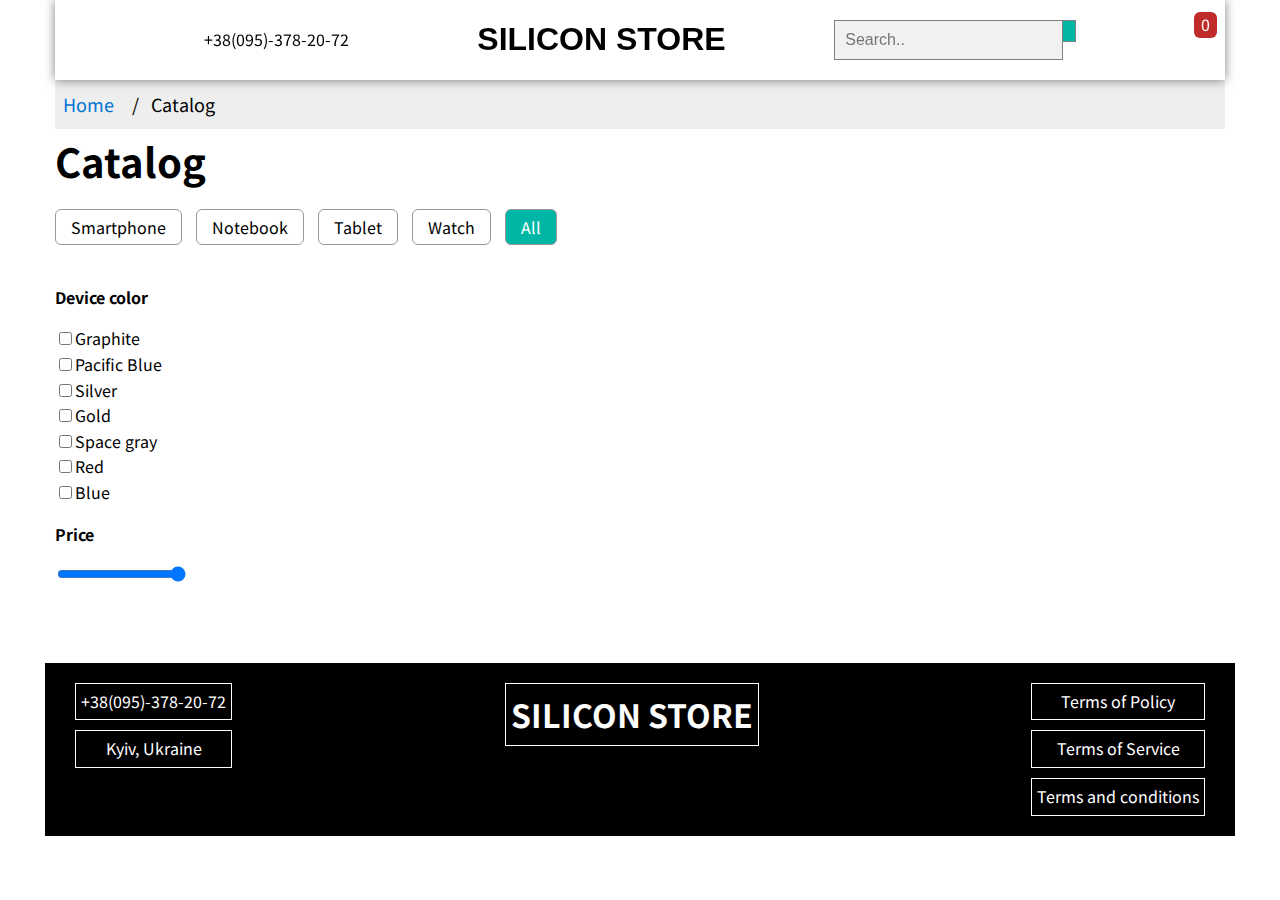
==== catalog.html @ 0b7d377f "queue" ====
<!DOCTYPE html>
<html lang="en">
  <head>
    <meta charset="UTF-8" />
    <meta name="viewport" content="width=device-width, initial-scale=1.0" />
    <title>Silicon Store</title>
    <link rel="stylesheet" href="css/style.css" />
    <link
      href="https://fonts.googleapis.com/css2?family=Montserrat:wght@100&family=Noto+Sans+JP:wght@300;400;700&display=swap"
      rel="stylesheet"
    />
    <link
      rel="stylesheet"
      href="https://use.fontawesome.com/releases/v5.15.1/css/all.css"
      integrity="sha384-vp86vTRFVJgpjF9jiIGPEEqYqlDwgyBgEF109VFjmqGmIY/Y4HV4d3Gp2irVfcrp"
      crossorigin="anonymous"
    />
    <meta name="description" content="---" />
    <meta name="keywords" content="---" />
  </head>
  <body>
    <!-- nav start -->
    <div class="nav__container">
      <nav>
        <span class="nav-icon">
          <i class="fas fa-bars"></i>
        </span>
        <a href="tel:+380953782072">+38(095)-378-20-72</a>
        <h1><a class="logo-main" href="/index.html">Silicon store</a></h1>
        <!-- start of search bar -->
        <form class="example" action="action_page.php">
          <input type="text" placeholder="Search.." name="search" />
          <button type="submit"><i class="fa fa-search"></i></button>
        </form>
        <!-- end of search bar -->
        <div class="cart-btn">
          <span class="nav-icon">
            <i class="fas fa-cart-plus"></i>
          </span>
          <div class="cart-items">0</div>
        </div>
      </nav>
    </div>
    <!-- end of nav -->

    <!-- start of breadcrump -->
    <ul class="breadcrumb">
      <li><a href="/index.html">Home</a></li>
      <li>Catalog</li>
    </ul>
    <!-- end of breadcrump -->

    <!-- products -->
    <section class="products">
      <div class="section-model">
        <h2>Catalog</h2>
      </div>

      <!-- start of radio filters -->
      <div class="radio-filters">
        <div class="form_radio_btn">
          <input id="smartphone" type="radio" name="type" value="type-smartphone" />
          <label for="smartphone">Smartphone</label>
        </div>

        <div class="form_radio_btn">
          <input id="notebook" type="radio" name="type" value="type-notebook" />
          <label for="notebook">Notebook</label>
        </div>

        <div class="form_radio_btn">
          <input id="tablet" type="radio" name="type" value="type-tablet" />
          <label for="tablet">Tablet</label>
        </div>
        <div class="form_radio_btn">
          <input id="watch" type="radio" name="type" value="type-watch" />
          <label for="watch">Watch</label>
        </div>
        <div class="form_radio_btn">
          <input
            id="all-of-types"
            type="radio"
            name="type"
            value="all-of-types"
            checked
          />
          <label for="all-of-types">All</label>
        </div>
      </div>
      <!-- end of of radio filters -->
      <!-- start of catalog grid -->
      <div class="catalog-grid">
        <!-- start of filters menu -->
        <div class="filters-menu">
          <div class="colors-checkbox">
            <p><b>Device color</b></p>
            <p>
              <input
                type="checkbox"
                name="color"
                value="graphite"
              />Graphite<br />
              <input type="checkbox" name="color" value="pacific-blue" />Pacific
              Blue<br />
              <input type="checkbox" name="color" value="silver" />Silver<br />
              <input type="checkbox" name="color" value="gold" />Gold<br />
              <input type="checkbox" name="color" value="space-gray" />Space
              gray<br />
              <input type="checkbox" name="color" value="red" />Red<br />
              <input type="checkbox" name="color" value="blue" />Blue<br />
            </p>
          </div>
          <div class="price-container">
            <p><b>Price</b></p>
            <div class="price">
              <input
                id="price-range"
                type="range"
                value="1849"
                min="0"
                max="500"
                
              />
              <p id="price-count"></p>
            </div>
          </div>
        
        </div>
        <!-- end of filters menu -->
        <!-- products center -->
        <div class="products-center"></div>
        <div class="empty"></div>
        <ul class="pagination"></ul>
      </div>

      <!-- end of products center -->
    </section>
    <!-- end of products -->

    <!-- start of cart -->
    <div class="cart-overlay">
      <div class="cart">
        <span class="close-cart">
          <i class="fas fa-window-close"></i>
        </span>
        <h2>your cart</h2>
        <div class="cart-content"></div>
        <!-- cart item -->
        <div class="cart-item"></div>
        <!-- end of cart item -->
        <div class="cart-footer">
          <h3>your total: <span class="cart-total">$0</span></h3>
          <button class="clear-cart banner-btn">clear cart</button>
        </div>
      </div>
    </div>
    <!-- end of cart -->

    <!-- start of footer -->
    <footer>
      <div class="footer-container">
        <div class="contacts">
          <p><a href="tel:+380953782072">+38(095)-378-20-72</a></p>
          <p>Kyiv, Ukraine</p>
        </div>
        <div class="logo-div">
          <p class="logo">Silicon Store</p>
        </div>
        <div class="terms">
          <p>Terms of Policy</p>
          <p>Terms of Service</p>
          <p>Terms and conditions</p>
        </div>
      </div>
    </footer>
    <!-- end of footer -->
    <script type="text/javascript" src="js/products.json"></script>
<script type="text/javascript" src="js/pagination.js"></script>
    
    <script type="text/javascript" src="js/products_slider.js"></script>
    <script type="text/javascript" src="js/filters.js"></script>
    <script type="text/javascript" src="js/script.js"></script>
  </body>
</html>
---- css/style.css ----
body {
  margin: 0;
  padding: 0;
  font-family: "Noto Sans JP", sans-serif;
  font-size: 10px;
  line-height: 1.6;
  color: black;
  /* background-color: black; */
  caret-color: transparent;
}

*,
*::before *::after {
  box-sizing: border-box;
}



.show{
  display: block;
}.hide{
  display: none;
}

h1,
h2,
h3,
h4,
h5,
h6 {
  margin: 0;
}

h1 {
  margin-left: 20px;
  font-size: 2rem;
  font-family: sans-serif;
  text-transform: uppercase;
  text-align: center;
}

/* ---Container--- */
.container {
  width: 100%;
  max-width: 1170px;
  margin: 0 auto;
  position: relative;
}

/* ---Navigation--- */

.nav-icon {
  padding: 10px 20px;
  font-size: 2rem;
  cursor: pointer;
  transition: 0.2s ease all;
}
.nav__container {
  position: relative;
  width: 100%;
  max-width: 1170px;
  align-items: center;
  position: fixed;
  top: 0;
  z-index: 2;
  margin: auto;
  left: 0;
  right: 0;
}
nav {
  width: 100%;
  display: flex;
  align-content: center;
  justify-content: space-between;
  align-items: center;
  height: 5rem;
  background-color: white;
  margin: 0 auto;
  box-shadow: 0 0 10px rgb(0, 0, 0, 0.5);
}
.cart-btn {
  position: relative;
  transition: 0.2s ease all;
}
.cart-btn:hover,
.nav-icon:hover {
  position: relative;
  transform: scale(1.1);
}

.cart-items {
  position: absolute;
  top: -2px;
  right: 8px;
  font-size: 1rem;
  background-color: rgba(180, 6, 6, 0.856);
  padding: 0px 7px;
  border-radius: 6px;
  color: white;
}
nav a,
.contacts p a {
  text-decoration: none;
  color: black;
  font-size: 1rem;
  transition: 0.3s ease all;
}

nav a:hover {
  color: rgb(0, 182, 164);
  transform: scale(1.1);
}
h1 a {
  font-size: 2rem;
}
/* ---Start of Search bar-- */

form.example input[type="text"] {
  padding: 10px;
  font-size: 1rem;
  border: 1px solid grey;
  float: left;
  /* width: auto; */
  background: #f1f1f1;
  /* display: flex; */
}

/* Style the submit button */
form.example button {
  float: left;
  /* width: 20%; */
  padding: 10px 6px;
  background: rgb(0, 182, 164);
  color: white;
  font-size: 1rem;
  border: 1px solid grey;
  border-left: none; /* Prevent double borders */
  cursor: pointer;
}

form.example button:hover {
  background: #0b7dda;
}

/* Clear floats */
form.example::after {
  content: "";
  clear: both;
  display: table;
}
/* ---End of search bar --- */
/* ---Slider--- */

.slider__container {
  height: auto;
  width: 100%;
  padding: 0;
  overflow: hidden;
  position: relative;
  margin: 0 auto;
  margin-top: 5rem;
}
.slider__track {
  height: 100%;
  width: 100%;
  display: flex;
  transition: 0.5s;
}
.slider__content {
  height: 100%;
  min-width: 100%;
}
/* Slider button */
.slider__content img {
  width: 100%;
  height: 100%;
  cursor: pointer;
}
.prev,
.next {
  position: absolute;
  height: calc(100% - 4px);
  z-index: 1;
  background-color: transparent;
  border: none;
  outline: none;
  cursor: pointer;
  transition: 0.2s all ease;
}
.next {
  right: 0;
  top: 0;
  transform: rotate(180deg);
}
.prev::after,
.next::after {
  margin: 0.4rem;
  padding: 0.3rem;
  display: inline-block;
  content: "";
  position: relative;
  border: 0.3rem solid #d2d7df;
  border-top-left-radius: 3px;
  width: 0.2rem;
  height: 0.2rem;
  border-right: none;
  border-bottom: none;
  transform: rotate(-45deg);
}
.next:hover,
.next:active {
  transform: scale(1.3) rotate(180deg);
}
.prev:hover,
.prev:active {
  transform: scale(1.3);
}
/* End of slider button */
/* ---End of slider--- */

/* Start of banner */

.banner {
  display: block;
  max-width: 1170px;
  margin: 0 auto;
  position: relative;
  background-color: transparent;
  border: none;
  outline: none;
}
.banner img {
  transition: 0.2s ease all;
  width: 100%;
  cursor: pointer;
}
.banner img:hover {
  transform: scale(1.05);
}
.banner img:hover ~ .banner-text {
  transform: scale(1.2);
}

.banner-text {
  margin: auto;
  position: absolute;
  top: 2rem;
  right: 0;
  left: 0;
  color: white;
  text-transform: uppercase;
  transition: 0.2s ease all;
  font-size: 5rem;
  font-weight: 700;
  cursor: pointer;
}
.banner-text {
  text-decoration: none;
  color: white;
}
/* End of banner */

/* Start of breadcrumb */
ul.breadcrumb {
  max-width: 1170px;
  margin: 0 auto;
  margin-top: 80px;
  padding: 10px 0px;
  list-style: none;
  background-color: #eee;
}
ul.breadcrumb li {
  padding-left: 8px;
  display: inline;
  font-size: 18px;
}
ul.breadcrumb li + li:before {
  padding: 8px;
  color: black;
  content: "/\00a0";
}
ul.breadcrumb li a {
  color: #0275d8;
  text-decoration: none;
}
ul.breadcrumb li a:hover {
  color: #01447e;
  text-decoration: underline;
}

/* End of breadcrumb */

/* ---Products--- */
.products {
  max-width: 1170px;
  margin: 0 auto;
  padding: 0px 15px;
}
.catalog {
  padding: 4rem 0;
}
/* Start of radio filters */
.radio-filters {
  margin-bottom: 1.5rem;
  font-size: 1rem;
}
.form_radio_btn {
  display: inline-block;
  margin-right: 10px;
}
.form_radio_btn input[type="radio"] {
  display: none;
}
.form_radio_btn label {
  display: inline-block;
  cursor: pointer;
  padding: 0px 15px;
  line-height: 34px;
  border: 1px solid #999;
  border-radius: 6px;
  user-select: none;
}
.form_radio_btn input[type="radio"]:checked + label {
  background: rgb(0, 182, 164);
  color: white;
}
.form_radio_btn label:hover {
  color: #666;
}
/* End of radio filters */

/* Start of catalog grid */
.catalog-grid {
  display: grid;
  grid-template-columns: 1fr 4fr;
  grid-column-gap: 1.5rem;
  grid-row-gap: 2rem;
}
/* Start of filters menu */
.filters-menu {
  font-size: 1rem;
}
.price-count{
  margin-top: 0;
  text-align: center;
  font-size: 1.5rem;
}
.price-range{
  width: 100%;
}
/* End of filters menu */

.section-model h2 {
  font-size: 2.5rem;
  margin-bottom: 1rem;
  text-transform: capitalize;
}
.products-center {
  width: auto;
  /* margin: 0 auto; */
  /* max-width: 1170px; */
  display: grid;
  grid-template-columns: repeat(auto-fit, minmax(260px, 1fr));
  grid-column-gap: 1.5rem;
  grid-row-gap: 2rem;
}

/* ---Single product--- */

.product {
  border: 0.5px solid lightgray;
  padding: 1rem;
  /* cursor: pointer; */
  position: relative;
}
.img-container {
  position: relative;
  overflow: hidden;
  /* display: flex; */
}

.slider-container{
  margin-top: 10px;
  display: flex;
  justify-content: space-around;
}
/* 
.product-img {
  display: block;
  width: 100%;
  min-height: 12rem;
  cursor: pointer;
} */


.active_img {
  display: block;
  /* width: 100%; */
  /* min-height: 12rem;
   */
  cursor: pointer;
  opacity: 1;
}
.thumbnail{
  padding: 0 3px;
  max-height: 60px;
  /* max-width: auto; */
  opacity: 0.5;
  border: 1px solid #eee;
  
}
.thumbnail:hover{
  opacity: 1;
}
.active_img{
  opacity: 1;
}

.bag-btn {
  position: absolute;
  top: 68%;
  right: 0;
  border: none;
  background-color: rgb(0, 182, 164);
  padding: 10px;
  cursor: pointer;
  text-transform: uppercase;
  font-weight: 600;
  font-size: 15px;
  color: white;
  font-family: sans-serif;
  transform: translateX(101%);
  transition: 0.2s ease all;
  letter-spacing: 0.15rem;
}


.product:hover .bag-btn {
  transform: translateX(0);
}

.bag-btn:hover{
  background-color: red;
}

.product h3 {
  text-align: center;
  text-transform: capitalize;
  font-size: 1.1rem;
  margin-top: 1rem;
}
.product h4 {
  font-size: 1.4rem;
  text-align: center;
  color: red;
}
.out-of-stock {
  font-size: 0.8rem;
  background-color: red;
  color: white;
  padding: 5px 5px;

  text-transform: uppercase;
  position: absolute;
  top: 0.5rem;
  right: 0.5rem;
}
.low-on-stock {
  font-size: 0.8rem;
  background-color: rgb(0, 182, 164);
  color: white;
  padding: 5px 5px;
  text-transform: uppercase;
  position: absolute;
  top: 0.5rem;
  right: 0.5rem;
}

/* ---End of single product--- */
/* ---End of catalog grid */
/* ---End of products--- */
/* ---Start of Cart--- */
.cart-overlay {
  position: fixed;
  top: 0;
  right: 0;
  width: 100%;
  height: 100%;
  transition: 0.3s all ease;
  background: rgba(73, 80, 79, 0.514);
  z-index: 3;
  visibility: hidden;
}
.cart {
  position: fixed;
  top: 0;
  right: 0;
  width: 100%;
  height: 100%;
  overflow: scroll;
  background: rgb(228, 228, 228);
  z-index: 4;
  padding: 1.5rem;
  transition: all 0.2s ease;
  transform: translateX(100%);
  box-shadow: 0 0 10px rgba(0, 0, 0, 0.5);
}
.showCart {
  transform: translateX(0);
}
.transparentBcg {
  visibility: visible;
}
@media screen and (min-width: 768px) {
  .cart {
    width: 30vw;
    min-width: 450px;
  }
}
.close-cart {
  font-size: 1.9rem;
  cursor: pointer;
}
.fa-window-close {
  transition: 0.2s all ease;
}
.fa-window-close:hover {
  transform: scale(1.1);
}
.cart h2 {
  text-transform: uppercase;
  text-align: center;
  margin-bottom: 2rem;
  font-size: 2rem;
  font-family: sans-serif;
}
.cart h3 {
  font-size: 1.3rem;
}
/* ---Cart item--- */

.cart-item {
  display: grid;
  align-items: center;
  grid-template-columns: auto 1fr auto;
  grid-column-gap: 1.5rem;
  margin: 1.5rem 0;
}
.cart-item img {
  width: 100px;
}
.cart-item h4 {
  font-size: 0.85rem;
  text-transform: capitalize;
}
.cart-item h5 {
  margin: 0.5rem 0;
  font-size: 1rem;
}
.item-amount {
  text-align: center;
  font-size: 1rem;
  font-family: sans-serif;
  font-weight: 700;
}

.remove-item {
  font-size: 1rem;
  color: grey;
  cursor: pointer;
  transition: ease all 0.2s;
}
.remove-item:hover {
  color: red;
}

.fa-chevron-up,
.fa-chevron-down {
  font-size: 1rem;
  cursor: pointer;
  color: rgb(0, 182, 164);
  transition: all ease 0.2s;
}
.fa-chevron-up:hover,
.fa-chevron-down:hover {
  color: red;
}
/* ---End of Cart item--- */
.cart-footer {
  margin-top: 2rem;
  text-align: center;
}
.cart-footer h3 {
  text-transform: capitalize;
  margin-bottom: 1rem;
}
.banner-btn {
  padding: 1rem 2rem;
  text-transform: uppercase;
  border: none;
  background-color: rgb(0, 182, 164);
  cursor: pointer;
  color: white;
  outline: none;
  transition: 0.2s ease all;
  font-weight: 700;
  font-size: 1.5rem;
}
.banner-btn:hover {
  outline: 1px solid black;
  background-color: transparent;
  color: black;
}
/* ---End of cart item --- */
/* ---End of Cart--- */

/* --Start of pagination--- */
.pagination{
  margin-bottom: 1rem;

  list-style: none;
  display: flex;
  justify-content: center;
  padding-left:0;
}
.pagination li{
  padding: 0 .5rem;
  font-size: 1.3rem;
  border: 1px solid black;
  margin-left: .5rem;
  transition: .1s ease all;
  cursor: pointer;
}
.pagination li:hover{
  background-color: rgb(0, 182, 164);
  color: white;
  transform: translateY(-5px);
}
.active-page{
  background-color: rgb(0, 182, 164);
  color: white;
}
/* ---End of pagination--- */

/* ---Start of footer-- */
.footer-container {
  max-width: 1170px;
  margin: 0 auto;
  color: white;
  background-color: black;
  padding: 10px;
  font-size: 1rem;
  display: flex;
  flex-wrap: wrap;
  flex-shrink: 2;
  justify-content: space-between;
  align-content: space-between;
}
.footer-container p {
  border: 1px solid white;
  padding: 5px;
  transition: all 0.2s ease;
  cursor: pointer;
  margin: 10px 20px;
  text-align: center;
}
.footer-container p:hover {
  background-color: rgb(0, 182, 164);
  transform: scale(1.1);
}
.logo {
  text-transform: uppercase;
  font-weight: 700;
  font-size: 2rem;
}
.contacts p a {
  color: white;
}
/* End of footer */

/* ---Mobile devices media */

@media screen and (max-width: 768px) {
  h1 {
    font-size: 1.2rem;
  }
  .bag-btn {
    transform: translateX(0);
  }
  .bag-btn:hover {
    background-color: red;
  }
}
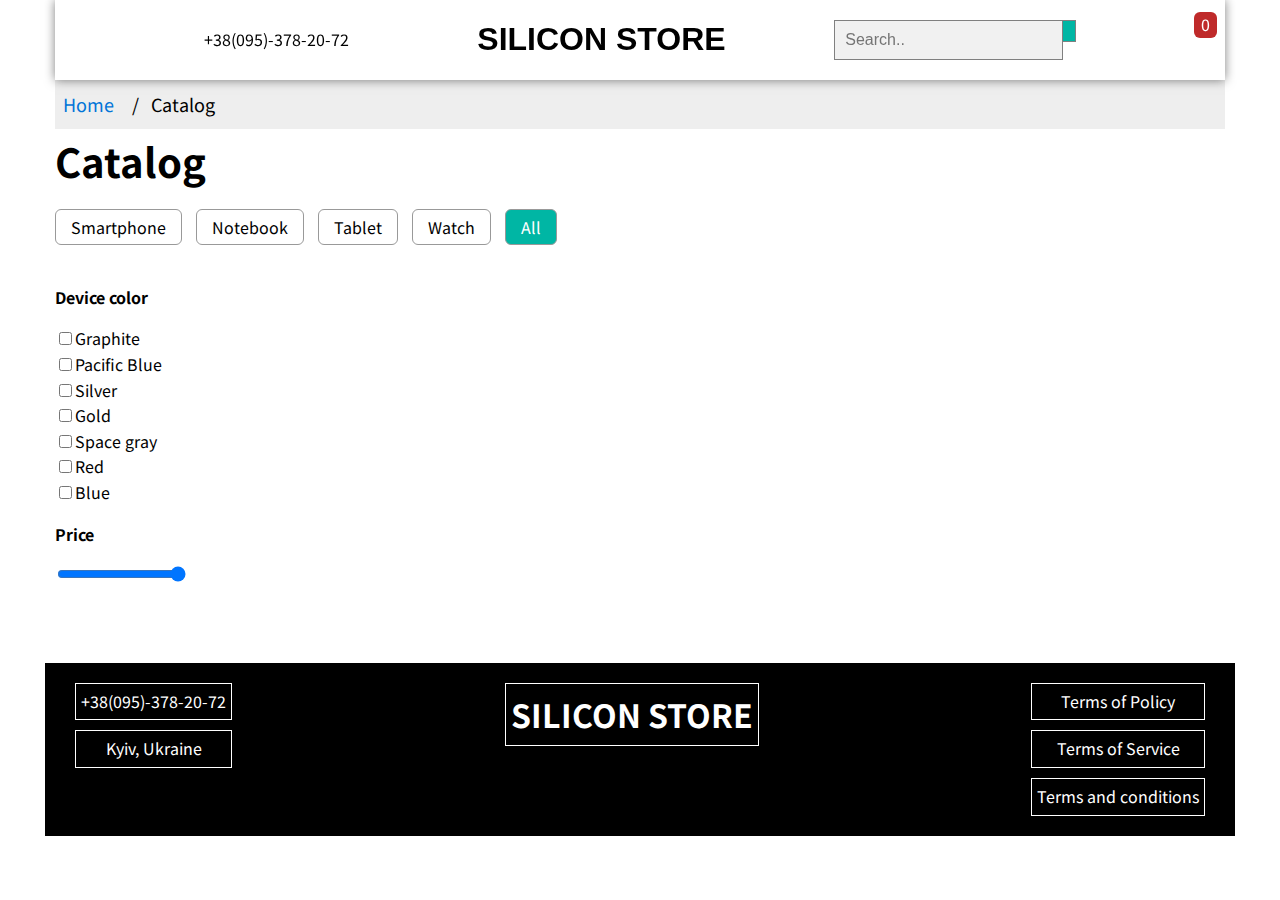
==== commit 910e67d3: "without pagination" ====
--- a/catalog.html
+++ b/catalog.html
@@ -175,7 +175,7 @@
     </footer>
     <!-- end of footer -->
     <script type="text/javascript" src="js/products.json"></script>
-<script type="text/javascript" src="js/pagination.js"></script>
+<!-- <script type="text/javascript" src="js/pagination.js"></script> -->
     
     <script type="text/javascript" src="js/products_slider.js"></script>
     <script type="text/javascript" src="js/filters.js"></script>
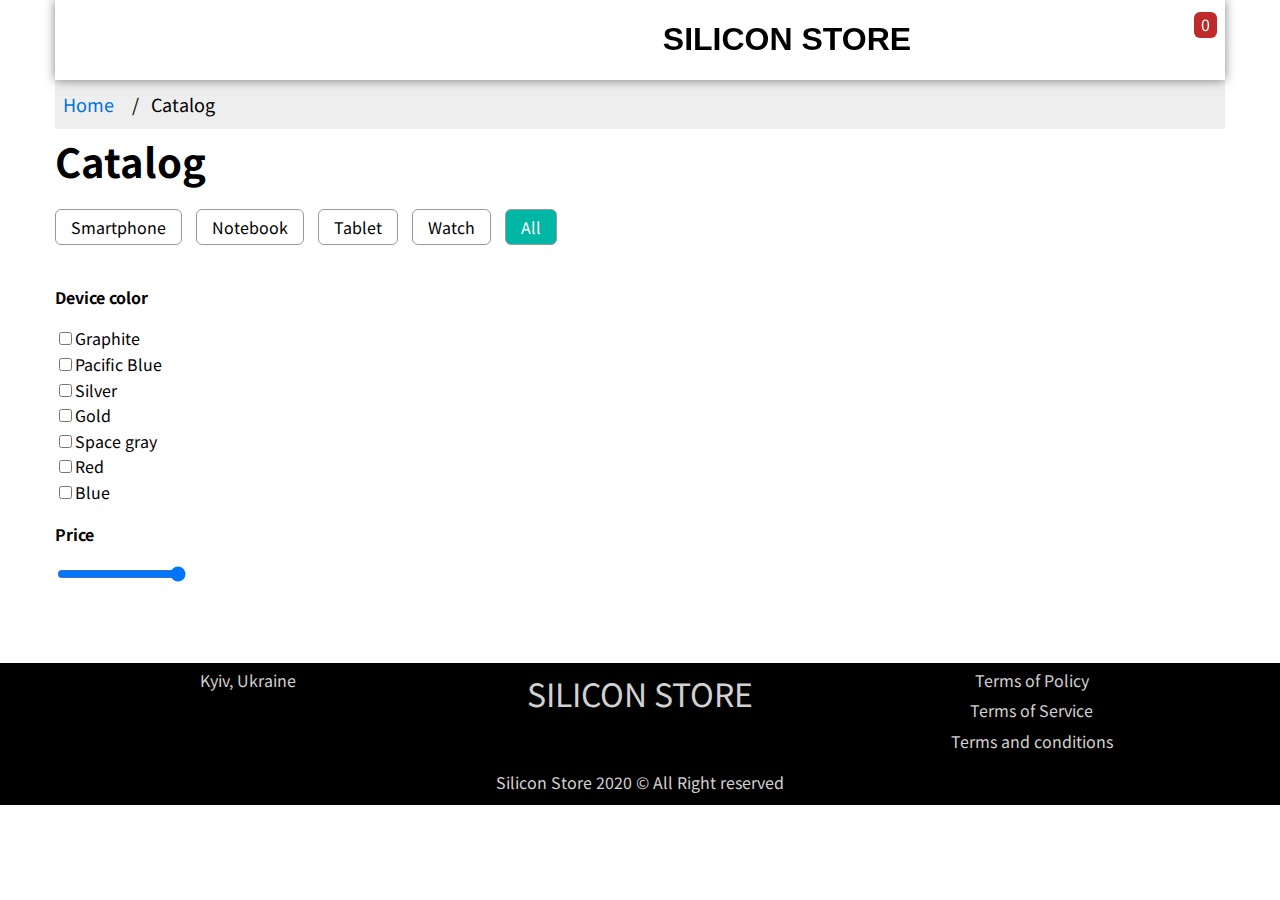
==== commit d2fece72: "making visual correcting..." ====
--- a/catalog.html
+++ b/catalog.html
@@ -25,13 +25,13 @@
         <span class="nav-icon">
           <i class="fas fa-bars"></i>
         </span>
-        <a href="tel:+380953782072">+38(095)-378-20-72</a>
-        <h1><a class="logo-main" href="/index.html">Silicon store</a></h1>
+        <a class='fas fa-phone' style='font-size: 2rem;' href="tel:+380953782072"></a>
+        <h1><a class="logo-main"  href="/index.html"> Silicon store</a></h1>
         <!-- start of search bar -->
-        <form class="example" action="action_page.php">
+        <!-- <form class="example" action="action_page.php">
           <input type="text" placeholder="Search.." name="search" />
           <button type="submit"><i class="fa fa-search"></i></button>
-        </form>
+        </form> -->
         <!-- end of search bar -->
         <div class="cart-btn">
           <span class="nav-icon">
@@ -158,9 +158,10 @@
 
     <!-- start of footer -->
     <footer>
+    
       <div class="footer-container">
         <div class="contacts">
-          <p><a href="tel:+380953782072">+38(095)-378-20-72</a></p>
+          <p><a class='fas fa-phone' style='font-size: 2rem;'href="tel:+380953782072"></a></p>
           <p>Kyiv, Ukraine</p>
         </div>
         <div class="logo-div">
@@ -171,14 +172,16 @@
           <p>Terms of Service</p>
           <p>Terms and conditions</p>
         </div>
+        <div class="copyright">Silicon Store 2020 © All Right reserved</div>
       </div>
     </footer>
     <!-- end of footer -->
+
     <script type="text/javascript" src="js/products.json"></script>
-<!-- <script type="text/javascript" src="js/pagination.js"></script> -->
-    
+    <script type="text/javascript" src="js/page.js"></script>
     <script type="text/javascript" src="js/products_slider.js"></script>
     <script type="text/javascript" src="js/filters.js"></script>
     <script type="text/javascript" src="js/script.js"></script>
+    
   </body>
 </html>
--- a/css/style.css
+++ b/css/style.css
@@ -21,6 +21,12 @@
 }.hide{
   display: none;
 }
+.show-pagin{
+  display: block;
+}
+.hide-pagin{
+  display: none;
+}
 
 h1,
 h2,
@@ -67,6 +73,7 @@
   left: 0;
   right: 0;
 }
+
 nav {
   width: 100%;
   display: flex;
@@ -152,8 +159,8 @@
 /* ---Slider--- */
 
 .slider__container {
-  height: auto;
-  width: 100%;
+  height: 40vh;
+  max-width: 1170px;
   padding: 0;
   overflow: hidden;
   position: relative;
@@ -172,6 +179,7 @@
 }
 /* Slider button */
 .slider__content img {
+  object-fit: cover;
   width: 100%;
   height: 100%;
   cursor: pointer;
@@ -219,11 +227,15 @@
 /* ---End of slider--- */
 
 /* Start of banner */
-
+.catalog-sect:nth-child(2n+1){
+  background-color: rgb(0, 182, 164);
+  color: white;
+  
+}
 .banner {
   display: block;
-  max-width: 1170px;
-  margin: 0 auto;
+  
+
   position: relative;
   background-color: transparent;
   border: none;
@@ -257,6 +269,18 @@
 .banner-text {
   text-decoration: none;
   color: white;
+}
+
+.welcome-container{
+  display: flex;
+  
+}
+.thanks-container{
+  flex-direction: row-reverse;
+  display: flex;
+}
+.welcome{
+  font-size: 1rem;
 }
 /* End of banner */
 
@@ -643,38 +667,59 @@
 /* ---End of pagination--- */
 
 /* ---Start of footer-- */
+footer{
+  background-color: black;
+  
+
+}
 .footer-container {
   max-width: 1170px;
   margin: 0 auto;
-  color: white;
+  color: rgb(209, 209, 209);
   background-color: black;
-  padding: 10px;
+ 
   font-size: 1rem;
   display: flex;
   flex-wrap: wrap;
-  flex-shrink: 2;
+  /* flex-shrink: 1; */
   justify-content: space-between;
   align-content: space-between;
 }
 .footer-container p {
-  border: 1px solid white;
-  padding: 5px;
+ 
+
   transition: all 0.2s ease;
   cursor: pointer;
-  margin: 10px 20px;
+  margin: 5px 20px;
   text-align: center;
+  padding: 0px 5px;
 }
 .footer-container p:hover {
-  background-color: rgb(0, 182, 164);
+ 
   transform: scale(1.1);
 }
 .logo {
   text-transform: uppercase;
-  font-weight: 700;
+  /* font-weight: 700; */
   font-size: 2rem;
+  
 }
 .contacts p a {
-  color: white;
+  color: rgb(209, 209, 209);
+
+}
+.copyright{
+ width: 100%;
+ text-align: center;
+ margin: 10px 0px;
+}
+
+.contacts, .logo-div, .terms{
+  width: 33%;
+}
+.fa-phone{
+  
+  padding: 10px 0px;
 }
 /* End of footer */
 
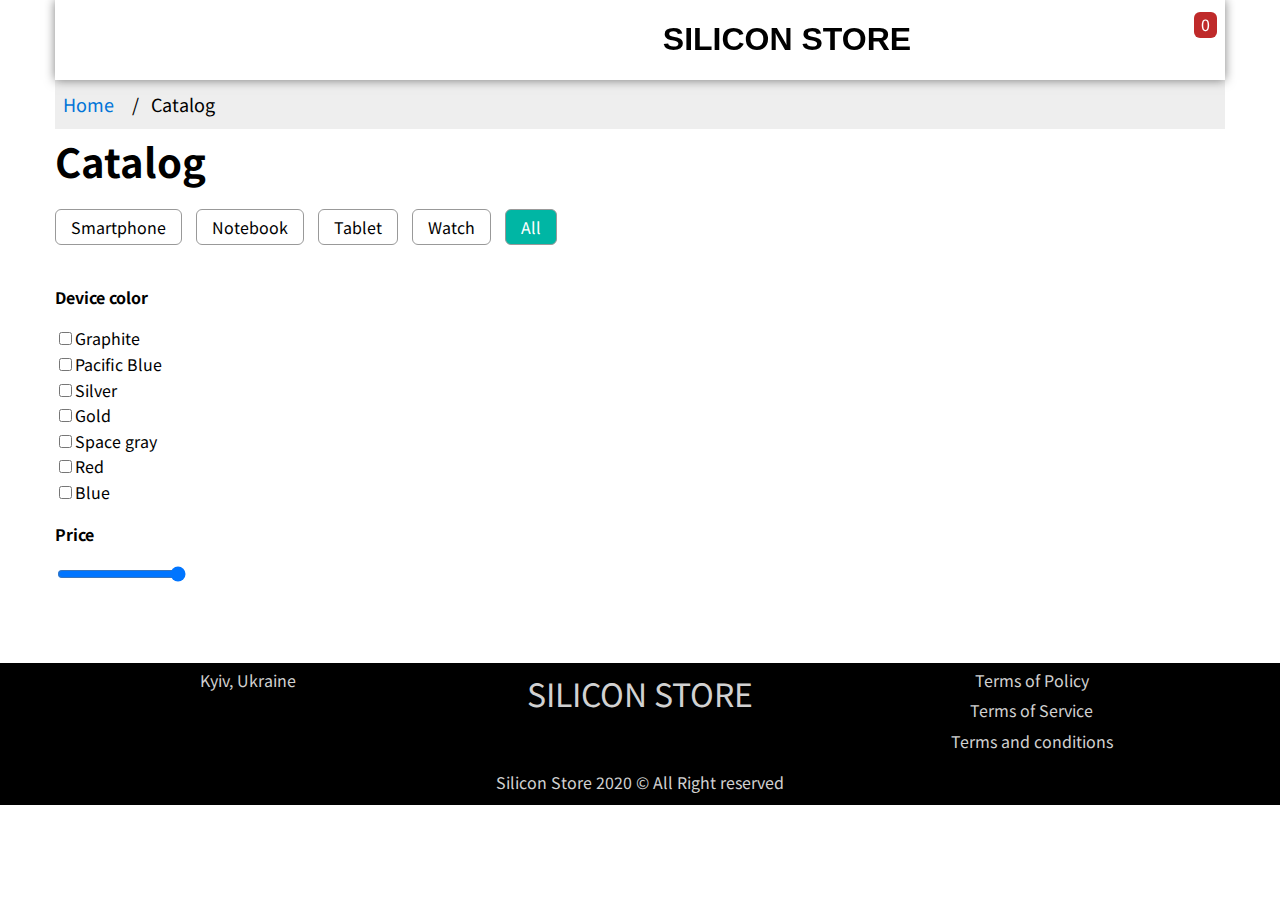
==== commit 3f514532: "some visual changes, waiting for final design for mobile devices" ====
--- a/catalog.html
+++ b/catalog.html
@@ -19,29 +19,30 @@
     <meta name="keywords" content="---" />
   </head>
   <body>
-    <!-- nav start -->
-    <div class="nav__container">
-      <nav>
+   <!-- nav start -->
+   <div class="nav__container">
+    <nav>
+      <div class="menu-btn">
+      <span class="nav-icon">
+        <i class="fas fa-bars"></i>
+      </span>
+      </div>
+      <a
+        class="fas fa-phone"
+        style="font-size: 2rem;"
+        href="tel:+380953782072"
+      ></a>
+      <h1><a class="logo-main" href="/index.html"> Silicon store</a></h1>
+      
+      <div class="cart-btn">
         <span class="nav-icon">
-          <i class="fas fa-bars"></i>
+          <i class="fas fa-cart-plus"></i>
         </span>
-        <a class='fas fa-phone' style='font-size: 2rem;' href="tel:+380953782072"></a>
-        <h1><a class="logo-main"  href="/index.html"> Silicon store</a></h1>
-        <!-- start of search bar -->
-        <!-- <form class="example" action="action_page.php">
-          <input type="text" placeholder="Search.." name="search" />
-          <button type="submit"><i class="fa fa-search"></i></button>
-        </form> -->
-        <!-- end of search bar -->
-        <div class="cart-btn">
-          <span class="nav-icon">
-            <i class="fas fa-cart-plus"></i>
-          </span>
-          <div class="cart-items">0</div>
-        </div>
-      </nav>
-    </div>
-    <!-- end of nav -->
+        <div class="cart-items">0</div>
+      </div>
+    </nav>
+  </div>
+  <!-- end of nav -->
 
     <!-- start of breadcrump -->
     <ul class="breadcrumb">
@@ -155,7 +156,33 @@
       </div>
     </div>
     <!-- end of cart -->
-
+    <!-- start of menu -->
+    <div class="menu-overlay">
+      <div class="menu">
+        <span class="close-menu">
+          <i class="fas fa-window-close"></i>
+        </span>
+        <h2>MENU</h2>
+        <div class="menu-container">
+<form class="example" action="#">
+        <input type="text" placeholder="Search.." name="search" />
+        <button type="submit"><i class="fa fa-search"></i></button>
+      </form>
+
+        <a href="/index.html">Home</a>
+        <a href="/catalog.html">Catalog</a>
+        <a href="/index.html">Subscribe</a>
+        <a href="#footer">Contacts</a>
+        <a href="#">Terms of Policy</a>
+        <a href="#">Terms of service</a>
+        <a href="#">Terms and conditions</a>
+        <!-- start of search bar -->
+        
+        <!-- end of search bar -->
+        </div>
+      </div>
+    </div>
+    <!-- end of menu-->
     <!-- start of footer -->
     <footer>
     
--- a/css/style.css
+++ b/css/style.css
@@ -227,52 +227,53 @@
 /* ---End of slider--- */
 
 /* Start of banner */
-.catalog-sect:nth-child(2n+1){
+.catalog-sect:nth-child(2n){
   background-color: rgb(0, 182, 164);
   color: white;
   
 }
+.catalog-sect{
+  padding: 20px;
+  margin-top: 2rem;
+}
+
 .banner {
   display: block;
+ 
+    background-color: transparent;
+background-color: red;
+  position: relative;
+  transition: .2s ease all;
+  border: 2px solid white;
+  outline: none;
   
-
-  position: relative;
-  background-color: transparent;
-  border: none;
-  outline: none;
-}
-.banner img {
-  transition: 0.2s ease all;
-  width: 100%;
-  cursor: pointer;
-}
-.banner img:hover {
+}
+
+.banner:hover  {
   transform: scale(1.05);
-}
-.banner img:hover ~ .banner-text {
-  transform: scale(1.2);
+  
 }
 
 .banner-text {
   margin: auto;
-  position: absolute;
+  /* position: absolute; */
+
   top: 2rem;
   right: 0;
   left: 0;
   color: white;
   text-transform: uppercase;
   transition: 0.2s ease all;
-  font-size: 5rem;
+  font-size: 4rem;
   font-weight: 700;
   cursor: pointer;
-}
-.banner-text {
   text-decoration: none;
-  color: white;
 }
 
 .welcome-container{
   display: flex;
+  justify-content: space-around;
+  align-items: center;
   
 }
 .thanks-container{
@@ -280,8 +281,70 @@
   display: flex;
 }
 .welcome{
-  font-size: 1rem;
-}
+  padding:10px;
+  font-size: 1.5rem;
+  width: 50%;
+}
+
+/* Start of second section */
+.thanks-container{
+  display: flex;
+  flex-wrap: wrap;
+  justify-content: center;
+}
+.subscribe{
+  width:100%;
+  font-size: 2rem;
+  text-align: center;
+  margin-bottom: 15px;
+}
+.line{
+  border-top: 3px solid red;
+  width: 5rem;
+  margin-bottom: 15px;
+}
+.subscribe-text{
+  width: 100%;
+  text-align: center;
+  font-size: 1rem;
+  margin-bottom: 15px;
+}
+.subscribe-text p{
+  width: 50%;
+  margin: 0 auto;
+}
+.subscribe-input{
+  background-color: transparent;
+  border: 3px solid lightgrey;
+  padding: 6px;
+  /* outline: red; */
+  color: white
+  
+}
+.subscribe-input::placeholder{
+ color: lightgrey;
+}
+.subscribe-button{
+  background-color:transparent;
+  text-transform: uppercase;
+  color:white;
+  padding: 5px;
+  border: 3px solid red;
+  cursor: pointer;
+  transition: .2s ease all;
+  margin-left: 5px;
+  font-weight: 700;
+  font-size: 1rem;
+}
+.subscribe-button:hover{
+  transform: scale(1.1);
+  background-color: red;
+}
+.input-area{
+  margin-bottom: 15px;
+}
+/* End of second section */
+
 /* End of banner */
 
 /* Start of breadcrumb */
@@ -538,7 +601,7 @@
 @media screen and (min-width: 768px) {
   .cart {
     width: 30vw;
-    min-width: 450px;
+    min-width: 400px;
   }
 }
 .close-cart {
@@ -637,6 +700,71 @@
 }
 /* ---End of cart item --- */
 /* ---End of Cart--- */
+
+/* Start of menu */
+.menu-overlay{
+  position: fixed;
+  top: 0;
+  right: 0;
+  width: 100%;
+  height: 100%;
+  transition: 0.3s all ease;
+  background: rgba(73, 80, 79, 0.514);
+  z-index: 3;
+  visibility: hidden;
+}
+.menu{
+  position: fixed;
+  top: 0;
+  left:0;
+  /* width: 100%; */
+  height: 100%;
+  /* overflow: scroll; */
+  background: rgb(228, 228, 228);
+  z-index: 4;
+  padding: 1.5rem;
+  transition: all 0.2s ease;
+  transform: translateX(-100%);
+  box-shadow: 0 0 10px rgba(0, 0, 0, 0.5);
+}
+.showMenu {
+  transform: translateX(0);
+}
+.transparentBcg {
+  visibility: visible;
+}
+@media screen and (min-width: 768px) {
+  .menu {
+    width: 30vw;
+    min-width: 400px;
+  }
+}
+.close-menu {
+  font-size: 1.9rem;
+  cursor: pointer;
+  float: right;
+}
+.menu-container{
+  display: flex;
+  flex-direction: column;
+  align-items: center;
+
+}
+.menu h2{
+  font-size: 3rem;
+}
+.menu-container a{
+    color: black;
+  text-decoration: none;
+  transition: ease .2s all;
+  font-size: 2rem;
+  margin: 1rem 0;
+}
+.menu-container a:hover{
+  color: rgb(0, 182, 164);
+  transform: scale(1.1);
+}
+/* End of menu */
 
 /* --Start of pagination--- */
 .pagination{
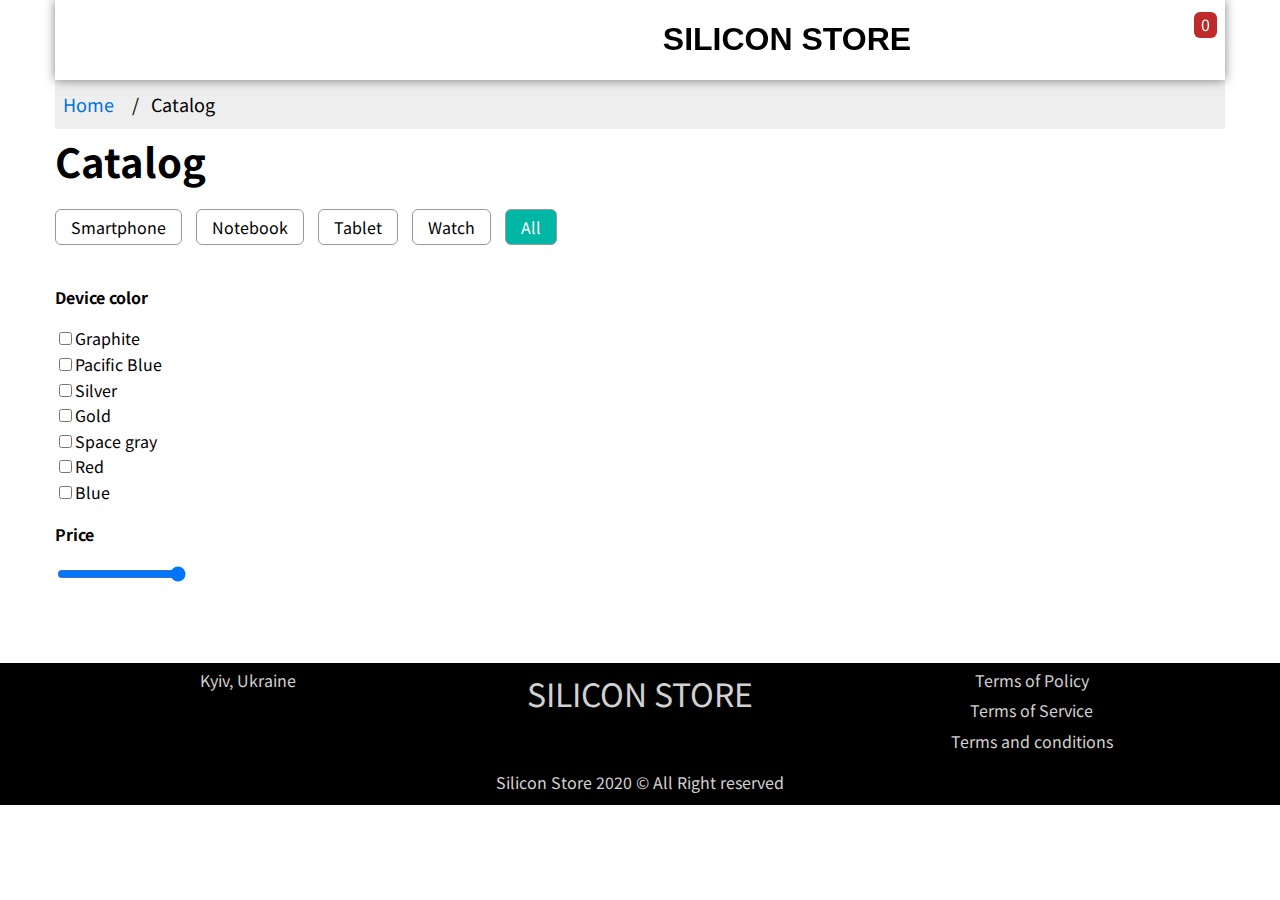
==== commit 1575b13e: "trying to fix json fetch problem" ====
--- a/catalog.html
+++ b/catalog.html
@@ -204,7 +204,7 @@
     </footer>
     <!-- end of footer -->
 
-    <script type="text/javascript" src="js/products.json"></script>
+
     <script type="text/javascript" src="js/page.js"></script>
     <script type="text/javascript" src="js/products_slider.js"></script>
     <script type="text/javascript" src="js/filters.js"></script>
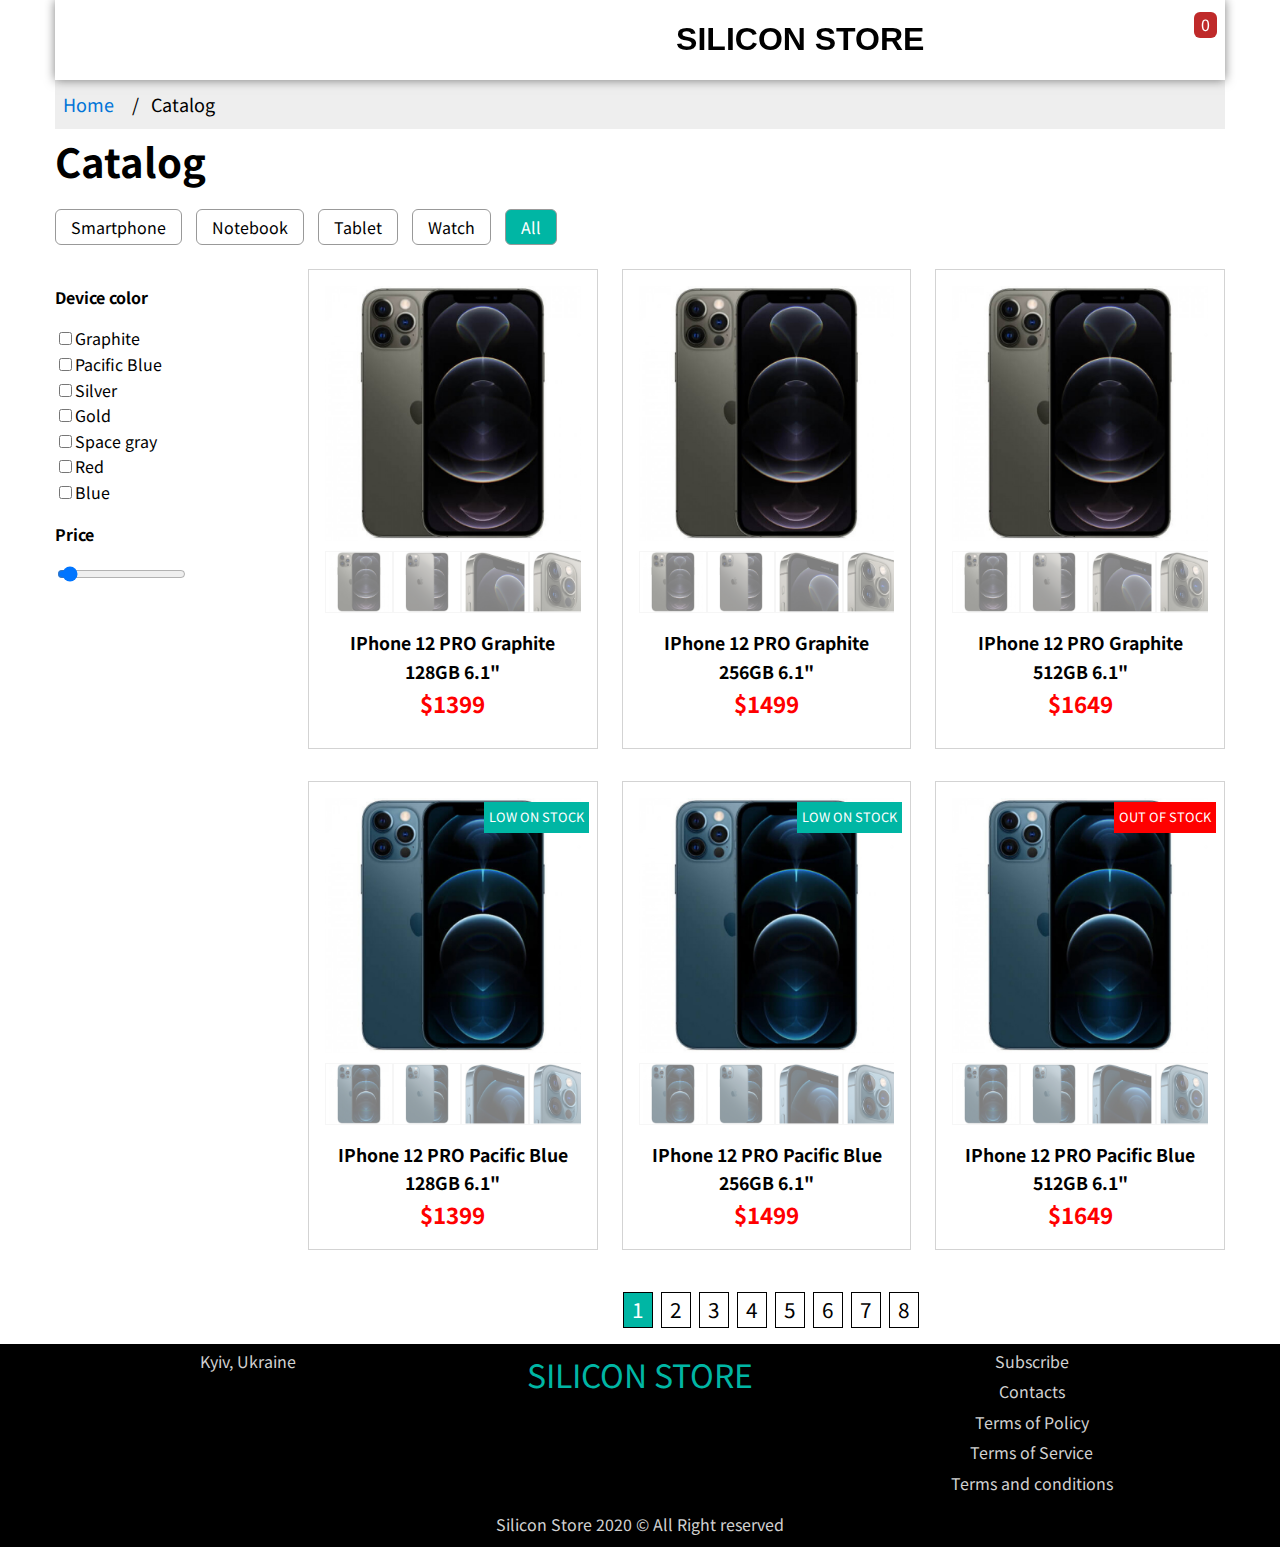
==== commit 9764ae0e: "final changes with @media" ====
--- a/catalog.html
+++ b/catalog.html
@@ -19,30 +19,27 @@
     <meta name="keywords" content="---" />
   </head>
   <body>
-   <!-- nav start -->
-   <div class="nav__container">
-    <nav>
-      <div class="menu-btn">
-      <span class="nav-icon">
-        <i class="fas fa-bars"></i>
-      </span>
-      </div>
-      <a
-        class="fas fa-phone"
-        style="font-size: 2rem;"
-        href="tel:+380953782072"
-      ></a>
-      <h1><a class="logo-main" href="/index.html"> Silicon store</a></h1>
-      
-      <div class="cart-btn">
+    <!-- nav start -->
+    <div class="nav__container">
+      <nav>
+        <div class="menu-btn">
+          <span class="nav-icon">
+            <i class="fas fa-bars"></i>
+          </span>
+        </div>
         <span class="nav-icon">
-          <i class="fas fa-cart-plus"></i>
+          <i class="fas fa-phone" href="tel:+380953782072"></i>
         </span>
-        <div class="cart-items">0</div>
-      </div>
-    </nav>
-  </div>
-  <!-- end of nav -->
+        <h1><a class="logo-main" href="/index.html"> Silicon store</a></h1>
+        <div class="cart-btn">
+          <span class="nav-icon">
+            <i class="fas fa-cart-plus"></i>
+          </span>
+          <div class="cart-items">0</div>
+        </div>
+      </nav>
+    </div>
+    <!-- end of nav -->
 
     <!-- start of breadcrump -->
     <ul class="breadcrumb">
@@ -60,7 +57,12 @@
       <!-- start of radio filters -->
       <div class="radio-filters">
         <div class="form_radio_btn">
-          <input id="smartphone" type="radio" name="type" value="type-smartphone" />
+          <input
+            id="smartphone"
+            type="radio"
+            name="type"
+            value="type-smartphone"
+          />
           <label for="smartphone">Smartphone</label>
         </div>
 
@@ -120,12 +122,10 @@
                 value="1849"
                 min="0"
                 max="500"
-                
               />
               <p id="price-count"></p>
             </div>
           </div>
-        
         </div>
         <!-- end of filters menu -->
         <!-- products center -->
@@ -164,37 +164,44 @@
         </span>
         <h2>MENU</h2>
         <div class="menu-container">
-<form class="example" action="#">
-        <input type="text" placeholder="Search.." name="search" />
-        <button type="submit"><i class="fa fa-search"></i></button>
-      </form>
-
-        <a href="/index.html">Home</a>
-        <a href="/catalog.html">Catalog</a>
-        <a href="/index.html">Subscribe</a>
-        <a href="#footer">Contacts</a>
-        <a href="#">Terms of Policy</a>
-        <a href="#">Terms of service</a>
-        <a href="#">Terms and conditions</a>
-        <!-- start of search bar -->
-        
-        <!-- end of search bar -->
+          <form class="example" action="#">
+            <input type="text" placeholder="Search.." name="search" />
+            <button type="submit"><i class="fa fa-search"></i></button>
+          </form>
+
+          <a href="/index.html">Home</a>
+          <a href="/catalog.html">Catalog</a>
+          <a href="#subscribe-id">Subscribe</a>
+          <a href="#footer">Contacts</a>
+          <a href="#">Terms of Policy</a>
+          <a href="#">Terms of service</a>
+          <a href="#">Terms and conditions</a>
+          <!-- start of search bar -->
+
+          <!-- end of search bar -->
         </div>
       </div>
     </div>
     <!-- end of menu-->
     <!-- start of footer -->
-    <footer>
-    
+    <footer id="footer">
       <div class="footer-container">
         <div class="contacts">
-          <p><a class='fas fa-phone' style='font-size: 2rem;'href="tel:+380953782072"></a></p>
+          <p>
+            <a
+              class="fas fa-phone"
+              style="font-size: 2rem;"
+              href="tel:+380953782072"
+            ></a>
+          </p>
           <p>Kyiv, Ukraine</p>
         </div>
         <div class="logo-div">
-          <p class="logo">Silicon Store</p>
+          <p class="logo"><a href="index.html">Silicon Store</a></p>
         </div>
         <div class="terms">
+          <p>Subscribe</p>
+          <p>Contacts</p>
           <p>Terms of Policy</p>
           <p>Terms of Service</p>
           <p>Terms and conditions</p>
@@ -203,12 +210,10 @@
       </div>
     </footer>
     <!-- end of footer -->
-
 
     <script type="text/javascript" src="js/page.js"></script>
     <script type="text/javascript" src="js/products_slider.js"></script>
     <script type="text/javascript" src="js/filters.js"></script>
     <script type="text/javascript" src="js/script.js"></script>
-    
   </body>
 </html>
--- a/css/style.css
+++ b/css/style.css
@@ -14,17 +14,16 @@
   box-sizing: border-box;
 }
 
-
-
-.show{
+.show {
   display: block;
-}.hide{
+}
+.hide {
   display: none;
 }
-.show-pagin{
+.show-pagin {
   display: block;
 }
-.hide-pagin{
+.hide-pagin {
   display: none;
 }
 
@@ -227,31 +226,28 @@
 /* ---End of slider--- */
 
 /* Start of banner */
-.catalog-sect:nth-child(2n){
+.catalog-sect:nth-child(2n) {
   background-color: rgb(0, 182, 164);
   color: white;
-  
-}
-.catalog-sect{
+}
+.catalog-sect {
   padding: 20px;
   margin-top: 2rem;
 }
 
 .banner {
   display: block;
- 
-    background-color: transparent;
-background-color: red;
+
+  background-color: transparent;
+  background-color: red;
   position: relative;
-  transition: .2s ease all;
+  transition: 0.2s ease all;
   border: 2px solid white;
   outline: none;
-  
-}
-
-.banner:hover  {
+}
+
+.banner:hover {
   transform: scale(1.05);
-  
 }
 
 .banner-text {
@@ -270,77 +266,75 @@
   text-decoration: none;
 }
 
-.welcome-container{
+.welcome-container {
   display: flex;
   justify-content: space-around;
   align-items: center;
-  
-}
-.thanks-container{
+}
+.thanks-container {
   flex-direction: row-reverse;
   display: flex;
 }
-.welcome{
-  padding:10px;
+.welcome {
+  padding: 10px;
   font-size: 1.5rem;
   width: 50%;
 }
 
 /* Start of second section */
-.thanks-container{
+.thanks-container {
   display: flex;
   flex-wrap: wrap;
   justify-content: center;
 }
-.subscribe{
-  width:100%;
+.subscribe {
+  width: 100%;
   font-size: 2rem;
   text-align: center;
   margin-bottom: 15px;
 }
-.line{
+.line {
   border-top: 3px solid red;
   width: 5rem;
   margin-bottom: 15px;
 }
-.subscribe-text{
+.subscribe-text {
   width: 100%;
   text-align: center;
   font-size: 1rem;
   margin-bottom: 15px;
 }
-.subscribe-text p{
+.subscribe-text p {
   width: 50%;
   margin: 0 auto;
 }
-.subscribe-input{
+.subscribe-input {
   background-color: transparent;
   border: 3px solid lightgrey;
   padding: 6px;
   /* outline: red; */
-  color: white
-  
-}
-.subscribe-input::placeholder{
- color: lightgrey;
-}
-.subscribe-button{
-  background-color:transparent;
+  color: white;
+}
+.subscribe-input::placeholder {
+  color: lightgrey;
+}
+.subscribe-button {
+  background-color: transparent;
   text-transform: uppercase;
-  color:white;
+  color: white;
   padding: 5px;
   border: 3px solid red;
   cursor: pointer;
-  transition: .2s ease all;
+  transition: 0.2s ease all;
   margin-left: 5px;
   font-weight: 700;
   font-size: 1rem;
 }
-.subscribe-button:hover{
+.subscribe-button:hover {
   transform: scale(1.1);
   background-color: red;
 }
-.input-area{
+.input-area {
   margin-bottom: 15px;
 }
 /* End of second section */
@@ -427,12 +421,12 @@
 .filters-menu {
   font-size: 1rem;
 }
-.price-count{
+.price-count {
   margin-top: 0;
   text-align: center;
   font-size: 1.5rem;
 }
-.price-range{
+.price-range {
   width: 100%;
 }
 /* End of filters menu */
@@ -466,7 +460,7 @@
   /* display: flex; */
 }
 
-.slider-container{
+.slider-container {
   margin-top: 10px;
   display: flex;
   justify-content: space-around;
@@ -478,7 +472,6 @@
   min-height: 12rem;
   cursor: pointer;
 } */
-
 
 .active_img {
   display: block;
@@ -488,18 +481,17 @@
   cursor: pointer;
   opacity: 1;
 }
-.thumbnail{
+.thumbnail {
   padding: 0 3px;
   max-height: 60px;
   /* max-width: auto; */
   opacity: 0.5;
   border: 1px solid #eee;
-  
-}
-.thumbnail:hover{
+}
+.thumbnail:hover {
   opacity: 1;
 }
-.active_img{
+.active_img {
   opacity: 1;
 }
 
@@ -521,12 +513,11 @@
   letter-spacing: 0.15rem;
 }
 
-
 .product:hover .bag-btn {
   transform: translateX(0);
 }
 
-.bag-btn:hover{
+.bag-btn:hover {
   background-color: red;
 }
 
@@ -600,7 +591,7 @@
 }
 @media screen and (min-width: 768px) {
   .cart {
-    width: 30vw;
+    width: 40vw;
     min-width: 400px;
   }
 }
@@ -702,7 +693,7 @@
 /* ---End of Cart--- */
 
 /* Start of menu */
-.menu-overlay{
+.menu-overlay {
   position: fixed;
   top: 0;
   right: 0;
@@ -713,10 +704,10 @@
   z-index: 3;
   visibility: hidden;
 }
-.menu{
+.menu {
   position: fixed;
   top: 0;
-  left:0;
+  left: 0;
   /* width: 100%; */
   height: 100%;
   /* overflow: scroll; */
@@ -738,84 +729,83 @@
     width: 30vw;
     min-width: 400px;
   }
+  .cart {
+    width: 40vw;
+    min-width: 450px;
+  }
 }
 .close-menu {
   font-size: 1.9rem;
   cursor: pointer;
   float: right;
 }
-.menu-container{
+.menu-container {
   display: flex;
   flex-direction: column;
   align-items: center;
-
-}
-.menu h2{
+}
+.menu h2 {
   font-size: 3rem;
 }
-.menu-container a{
-    color: black;
+.menu-container a {
+  color: black;
   text-decoration: none;
-  transition: ease .2s all;
+  transition: ease 0.2s all;
   font-size: 2rem;
   margin: 1rem 0;
 }
-.menu-container a:hover{
+.menu-container a:hover {
   color: rgb(0, 182, 164);
   transform: scale(1.1);
 }
 /* End of menu */
 
 /* --Start of pagination--- */
-.pagination{
+.pagination {
   margin-bottom: 1rem;
 
   list-style: none;
   display: flex;
   justify-content: center;
-  padding-left:0;
-}
-.pagination li{
-  padding: 0 .5rem;
+  padding-left: 0;
+}
+.pagination li {
+  padding: 0 0.5rem;
   font-size: 1.3rem;
   border: 1px solid black;
-  margin-left: .5rem;
-  transition: .1s ease all;
-  cursor: pointer;
-}
-.pagination li:hover{
+  margin-left: 0.5rem;
+  transition: 0.1s ease all;
+  cursor: pointer;
+}
+.pagination li:hover {
   background-color: rgb(0, 182, 164);
   color: white;
   transform: translateY(-5px);
 }
-.active-page{
+.active-page {
   background-color: rgb(0, 182, 164);
   color: white;
 }
 /* ---End of pagination--- */
 
 /* ---Start of footer-- */
-footer{
+footer {
   background-color: black;
-  
-
 }
 .footer-container {
   max-width: 1170px;
   margin: 0 auto;
   color: rgb(209, 209, 209);
   background-color: black;
- 
+
   font-size: 1rem;
   display: flex;
   flex-wrap: wrap;
-  /* flex-shrink: 1; */
+
   justify-content: space-between;
   align-content: space-between;
 }
 .footer-container p {
- 
-
   transition: all 0.2s ease;
   cursor: pointer;
   margin: 5px 20px;
@@ -823,30 +813,34 @@
   padding: 0px 5px;
 }
 .footer-container p:hover {
- 
   transform: scale(1.1);
 }
 .logo {
   text-transform: uppercase;
   /* font-weight: 700; */
   font-size: 2rem;
-  
-}
+ 
+}
+.logo a{
+  text-decoration: none;
+  color: rgb(0, 182, 164);
+}
+
 .contacts p a {
   color: rgb(209, 209, 209);
-
-}
-.copyright{
- width: 100%;
- text-align: center;
- margin: 10px 0px;
-}
-
-.contacts, .logo-div, .terms{
+}
+.copyright {
+  width: 100%;
+  text-align: center;
+  margin: 10px 0px;
+}
+
+.contacts,
+.logo-div,
+.terms {
   width: 33%;
 }
-.fa-phone{
-  
+.fa-phone {
   padding: 10px 0px;
 }
 /* End of footer */
@@ -863,4 +857,107 @@
   .bag-btn:hover {
     background-color: red;
   }
-}
+
+  .cart {
+     width: calc(100% - 44px); 
+  }
+  .menu {
+    width: calc(100% - 44px); 
+    overflow: scroll;
+    
+  }
+  .example{
+    margin: 20px 0px;
+  }
+  .menu-container a{
+    margin:5px 0px;
+    font-size: 1.5rem;
+  }
+  .logo-main {
+    font-size: 1rem;
+  }
+  .nav-icon {
+    font-size: 1.5rem;
+  }
+  .cart-btn {
+    margin-right: 20px;
+  }
+
+  .fa-phone {
+    font-size: 1.5rem;
+  }
+  .slider__content img {
+    object-fit: contain;
+  }
+  .slider__container {
+    height: auto;
+  }
+  .welcome-container {
+    flex-direction: column-reverse;
+  }
+  .welcome {
+    margin-top: 20px;
+    width: 100%;
+    font-size: 1.2rem;
+  }
+  .input-area {
+    display: flex;
+    flex-direction: column;
+    align-items: center;
+    align-content: center;
+  }
+  .subscribe-text {
+    width: auto;
+  }
+  .subscribe-input {
+    width: 100%;
+  }
+  .subscribe-button {
+    background-color: red;
+    padding: 10px 20px;
+    margin: 10px 0px;
+  }
+
+  .footer-container {
+    flex-direction: column;
+  
+    align-items: center;
+    margin:0;
+  }
+  .footer-container p{
+    width: auto;
+    margin: 0;
+    padding: 0;
+  }
+  .terms{
+    width: auto;
+  }
+  .logo-div{
+    width: auto;
+    margin: 15px 0px;
+  }
+  .logo{
+    font-size: 1.2rem;
+    color: rgb(0, 182, 164);
+  }
+  .copyright{
+    margin-top: 20px;
+    font-size: .8rem;
+  }
+  .catalog-grid {
+    display: grid;
+    grid-template-columns: 1fr;
+    grid-column-gap: 1.5rem;
+    grid-row-gap: 2rem;
+  }
+  #price-range{
+    width: 100%;
+  }
+  .radio-filters{
+    display: flex;
+    flex-wrap: wrap;
+  }
+  .form_radio_btn{
+    margin-top: 10px;
+  }
+}
